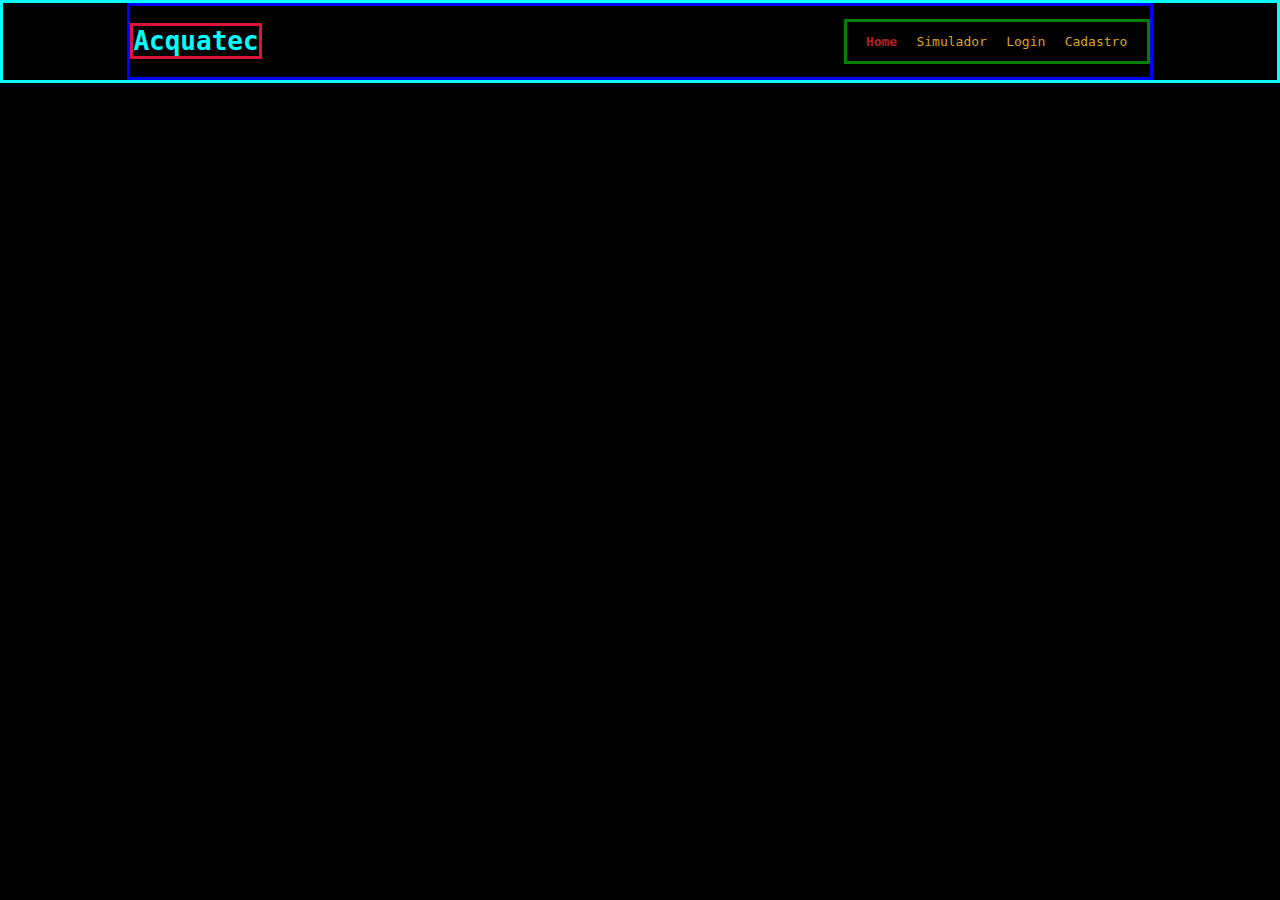
==== aula_html/index.html @ 3909b950 "HTML e CSS" ====
<!DOCTYPE html>
<html lang="pt-br">
<head>
    <meta charset="UTF-8">
    <meta http-equiv="X-UA-Compatible" content="IE=edge">
    <meta name="viewport" content="width=device-width, initial-scale=1.0">
    <link rel="stylesheet" href="estilo.css">
    <title>Home</title>
</head>
<body>
    <div class="header">
        <div class="container">
            <h1 class="titulo">Acquatec</h1>
            <ul class="navBar">
                <li class="aqui">Home</li>
                <li>Simulador</li>
                <li>Login</li>
                <li>Cadastro</li>
            </ul>
        </div>
    </div>
</body>
</html>
---- aula_html/estilo.css ----
body{
    margin: 0;
    background: black;
    font-family: monospace;
}
.header{
    border: solid aqua 3px;
}
.header ul .aqui{
    font-weight: 800;
    color: firebrick;
}
.header .container{
    width: 80%;
    border: solid 3px blue;
    margin: auto;
    display: flex;
    justify-content: space-between;
}
ul{
    color: goldenrod;
}
.titulo{
    color: aqua;
    border: 3px solid crimson;
    width: fit-content;
}
.navBar{
    list-style: none;
    border: 3px solid green;
    display: flex;
    justify-content: space-evenly;
    width: 300px;
    padding: 0;
    align-items: center;
}
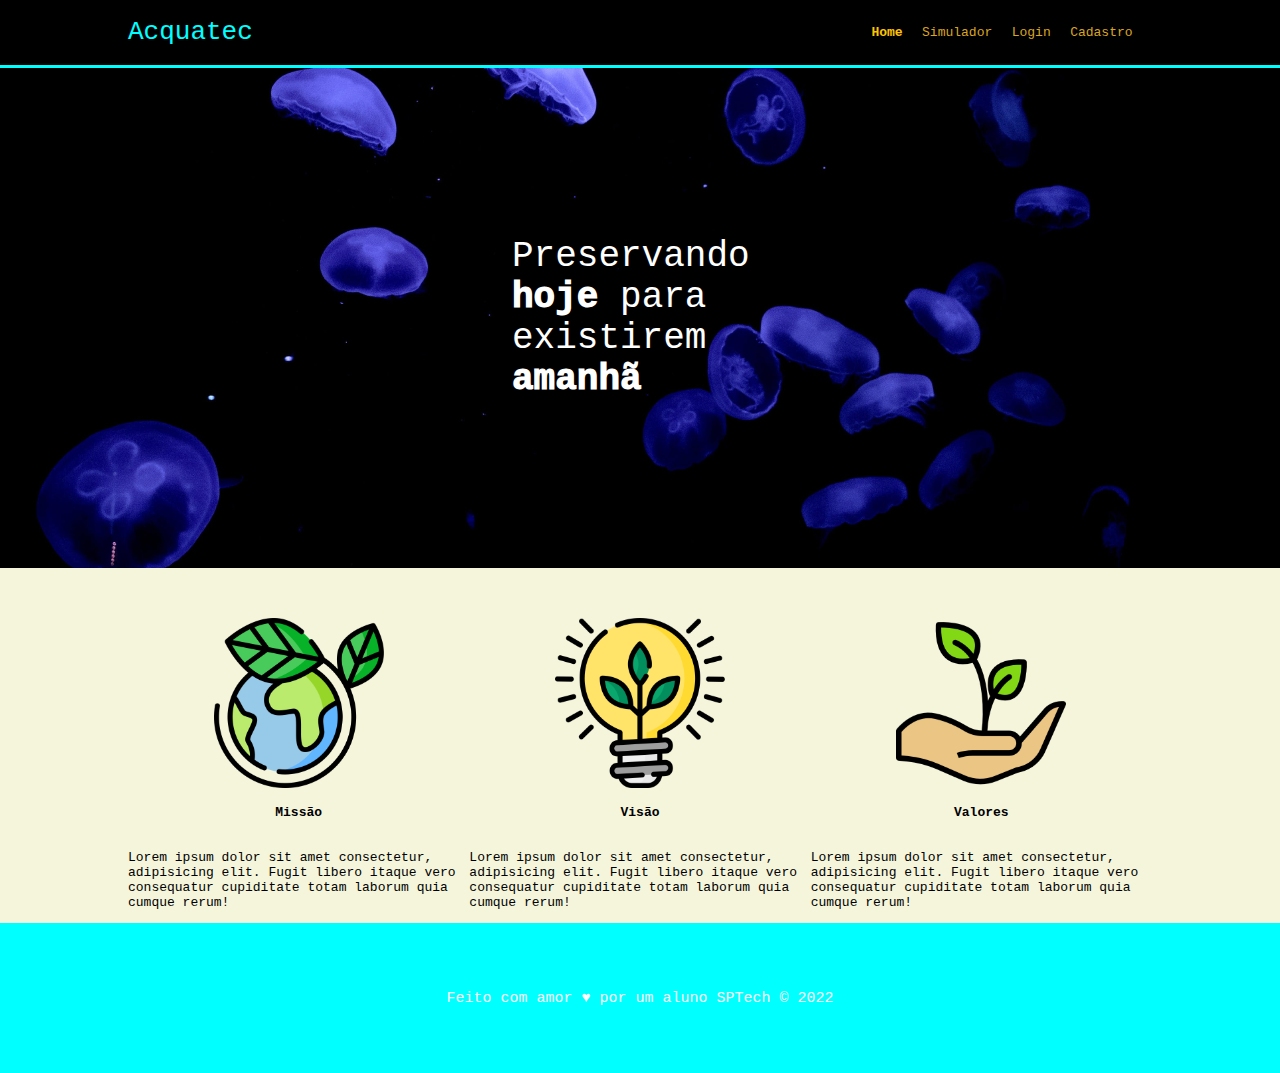
==== commit be35d030: "Tela de Login e finalização do Index" ====
--- a/aula_html/index.html
+++ b/aula_html/index.html
@@ -14,10 +14,54 @@
             <ul class="navBar">
                 <li class="aqui">Home</li>
                 <li>Simulador</li>
-                <li>Login</li>
+                <li><a href="login.html">Login</a></li>
                 <li>Cadastro</li>
             </ul>
         </div>
     </div>
+    <div class="banner">
+        <div class="container">
+            <p>
+                Preservando <span>hoje</span> para existirem <span>amanhã</span>
+            </p>
+        </div>
+    </div>
+    <div class="social">
+        <div class="container">
+            <div class="boxes">
+                <div class="box">
+                    <img src="imgs/planet-earth_color.png">
+                    <h4>Missão</h4>
+                    <p>
+                        Lorem ipsum dolor sit amet consectetur, adipisicing elit. Fugit libero itaque vero consequatur
+                        cupiditate totam laborum quia cumque rerum!
+                    </p>
+                </div>
+                <div class="box">
+                    <img src="imgs/lightbulb_color.png">
+                    <h4>Visão</h4>
+                    <p>
+                        Lorem ipsum dolor sit amet consectetur, adipisicing elit. Fugit libero itaque vero consequatur
+                        cupiditate totam laborum quia cumque rerum!
+                    </p>
+                </div>
+                <div class="box">
+                    <img src="imgs/growth_color.png">
+                    <h4>Valores</h4>
+                    <p>
+                        Lorem ipsum dolor sit amet consectetur, adipisicing elit. Fugit libero itaque vero consequatur
+                        cupiditate totam laborum quia cumque rerum!
+                    </p>
+                </div>
+            </div>
+        </div>
+    </div>
+    <div class="footer">
+        <div class="container">
+            <p>
+                Feito com amor &hearts; por um aluno SPTech &copy; 2022
+            </p>
+        </div>
+    </div>
 </body>
 </html>--- a/aula_html/estilo.css
+++ b/aula_html/estilo.css
@@ -4,33 +4,141 @@
     font-family: monospace;
 }
 .header{
-    border: solid aqua 3px;
+    border-bottom: solid aqua 3px;
 }
 .header ul .aqui{
     font-weight: 800;
-    color: firebrick;
+    color: rgb(255, 196, 0);
 }
 .header .container{
-    width: 80%;
-    border: solid 3px blue;
+    justify-content: space-between;
+}
+.container{
     margin: auto;
     display: flex;
-    justify-content: space-between;
+    width: 80%;
 }
+a{
+    text-decoration: none;
+    color: goldenrod;
+}
+
 ul{
     color: goldenrod;
 }
 .titulo{
     color: aqua;
-    border: 3px solid crimson;
     width: fit-content;
+    font-weight: 500;
 }
 .navBar{
     list-style: none;
-    border: 3px solid green;
     display: flex;
     justify-content: space-evenly;
     width: 300px;
     padding: 0;
     align-items: center;
+}
+
+/* Fim do cabeçalho
+
+Começo do cabeçalho */
+
+.banner {
+    background-image: url("imgs/bg-jelly-fish-para-home.png");
+    height: 500px;
+    color: white;
+    display: flex;
+}
+.banner .container p span{
+    font-weight: 1000;
+}
+.banner .container{
+    justify-content: center;
+    font-size: 36px;
+}
+
+.banner .container p{
+    
+    width: 25%;
+}
+/*
+Fim do Banner
+
+Começo do Social
+*/
+.social{
+    background-color: beige;
+    display: flex;
+
+}
+.social .container .boxes .box img{
+    width: 170px;
+}
+.social .container .boxes{
+    display: flex;
+}
+.box{
+    margin-top: 50px;
+    display: flex;
+    flex-direction: column;
+    align-items: center;
+}
+
+/*
+Fim da Social
+
+Começo do Footer
+*/
+
+.footer{
+    background-color: aqua;
+    height: 150px;
+    color: white;
+    display: flex;
+    font-size: 15px;
+    
+}
+.footer .container{
+    justify-content: center;
+}
+
+.container .card{
+    background-color: white;
+    height: 400px;
+    width: 350px;
+    display: flex;
+    flex-direction: column;
+    color: palevioletred;
+    align-items: center;
+}
+
+.card h1{
+    font-size: 30px;
+}
+
+.card h4{
+    font-size: 16px;
+}
+
+.card{
+    border-radius: 4%;
+}
+
+.card input{
+    border: palevioletred solid 1px;
+    padding: 5px;
+}
+
+.card button{
+    color: beige;
+    background-color: palevioletred;
+    margin-top: 20px;
+    font-size: 20px;
+    width: 100px;
+    height: 40px;
+    font-family: monospace;
+    border: 0;
+    border-radius: 10px;
+    font-weight: 700;
 }